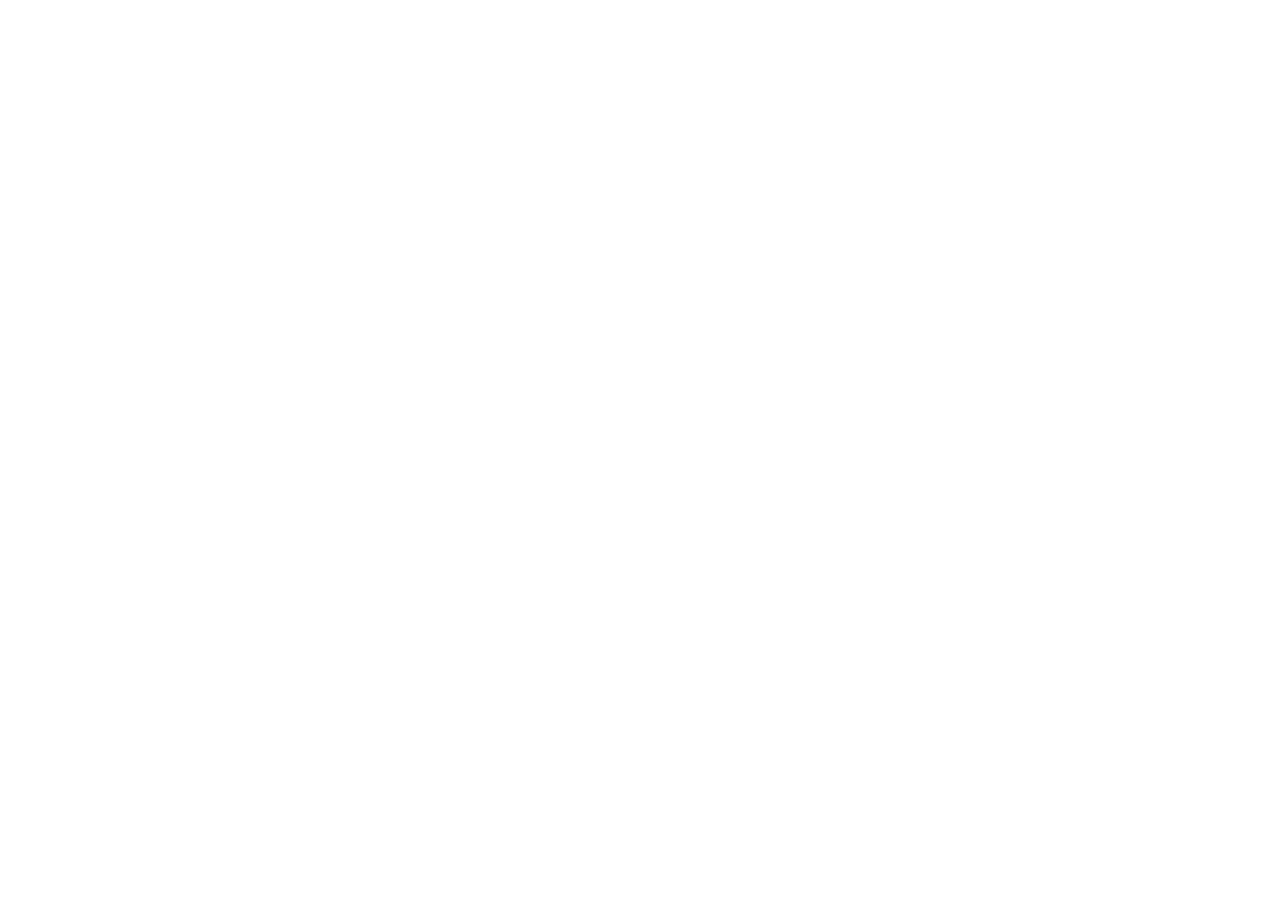
==== tasks/bier/bier.html @ f691f206 "bier blötterli" ====
<!DOCTYPE html>
<html lang="de">
<head>
    <meta charset="utf-8">
    <meta name="viewport" content="width=device-width, initial-scale=1, shrink-to-fit=no">
    <meta name="description" content="Animation Blötterli im Bier">
    <meta name="author" content="Simon Isler">

    <title>Bier | Simon</title>

    <!-- Stylesheet -->
    <link rel="stylesheet" href="./Bier/css/style.css">
</head>
<body>
    <canvas id="cBier"></canvas>

<!-- Script -->
<script src="./bier/js/bier.js"></script>
</body>
</html>
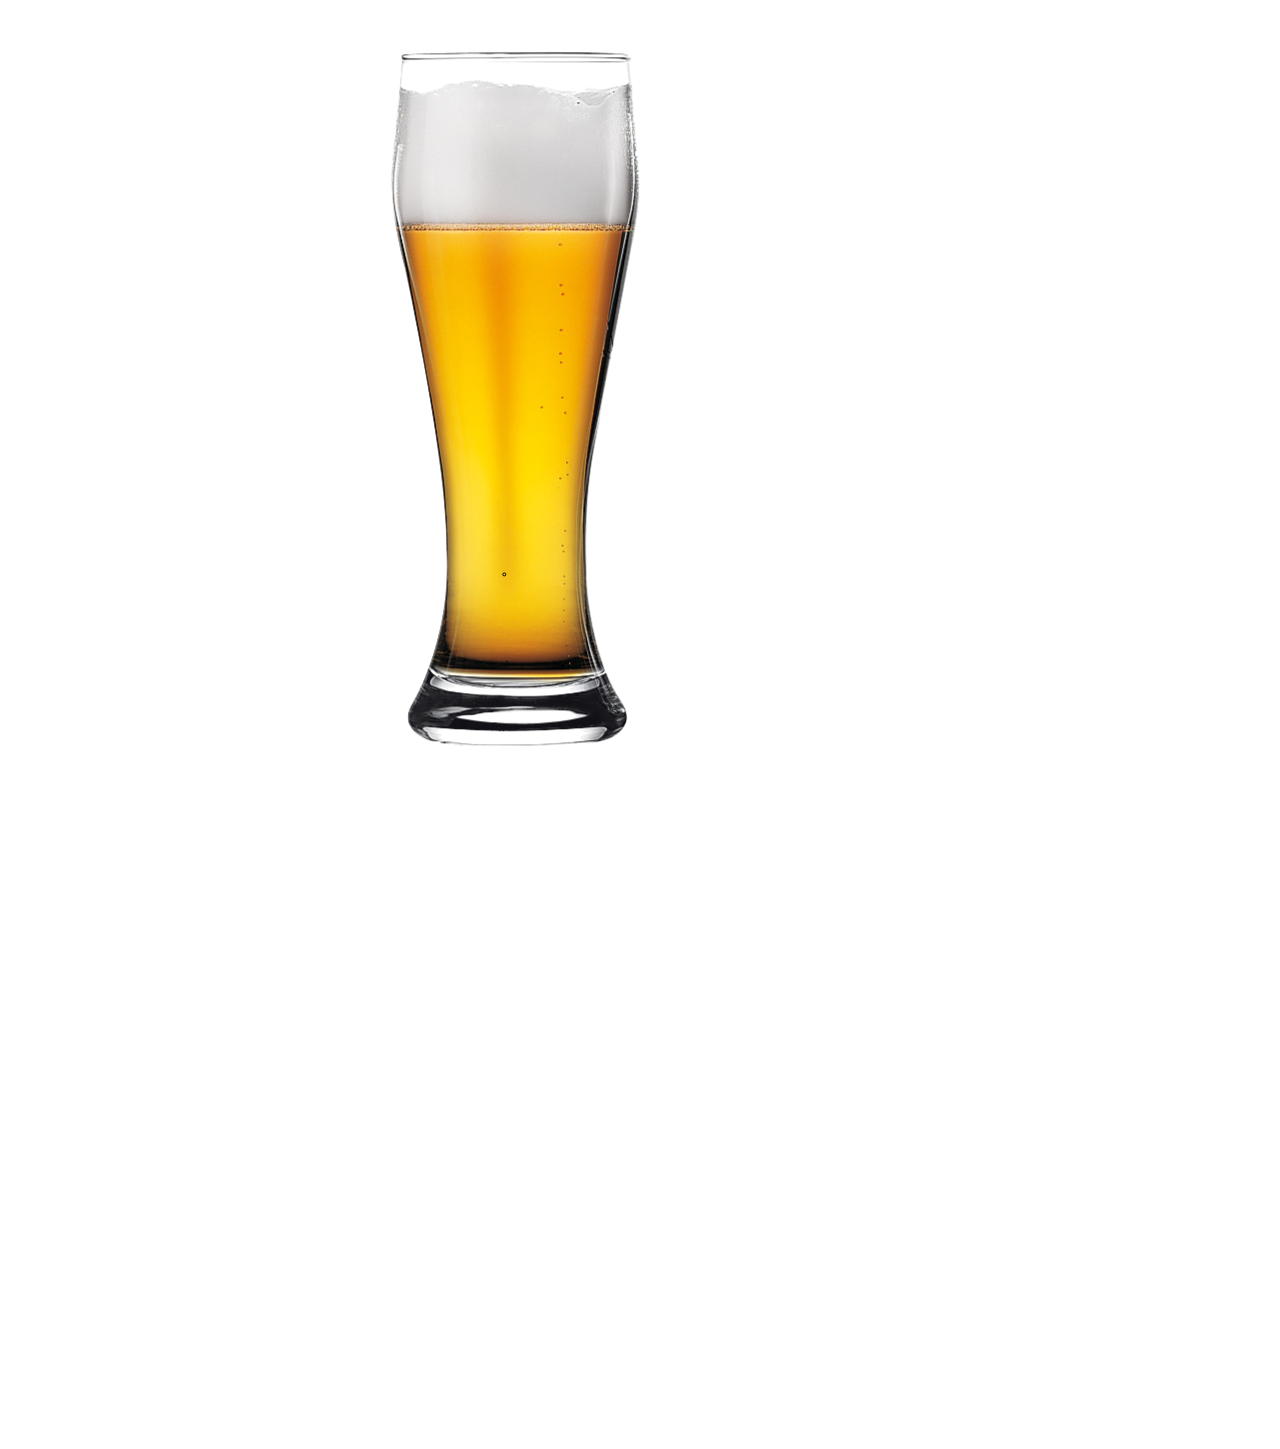
==== commit f73ea772: "bier changes" ====
--- a/tasks/bier/bier.html
+++ b/tasks/bier/bier.html
@@ -9,12 +9,12 @@
     <title>Bier | Simon</title>
 
     <!-- Stylesheet -->
-    <link rel="stylesheet" href="./Bier/css/style.css">
+    <link rel="stylesheet" href="css/style.css">
 </head>
 <body>
     <canvas id="cBier"></canvas>
 
 <!-- Script -->
-<script src="./bier/js/bier.js"></script>
+<script src="js/bier.js"></script>
 </body>
 </html>--- a/tasks/bier/css/style.css
+++ b/tasks/bier/css/style.css
@@ -0,0 +1,7 @@
+#cBier {
+    display: block;
+    margin-left: auto;
+    margin-right: auto;
+    margin-top: 4%;
+}
+
